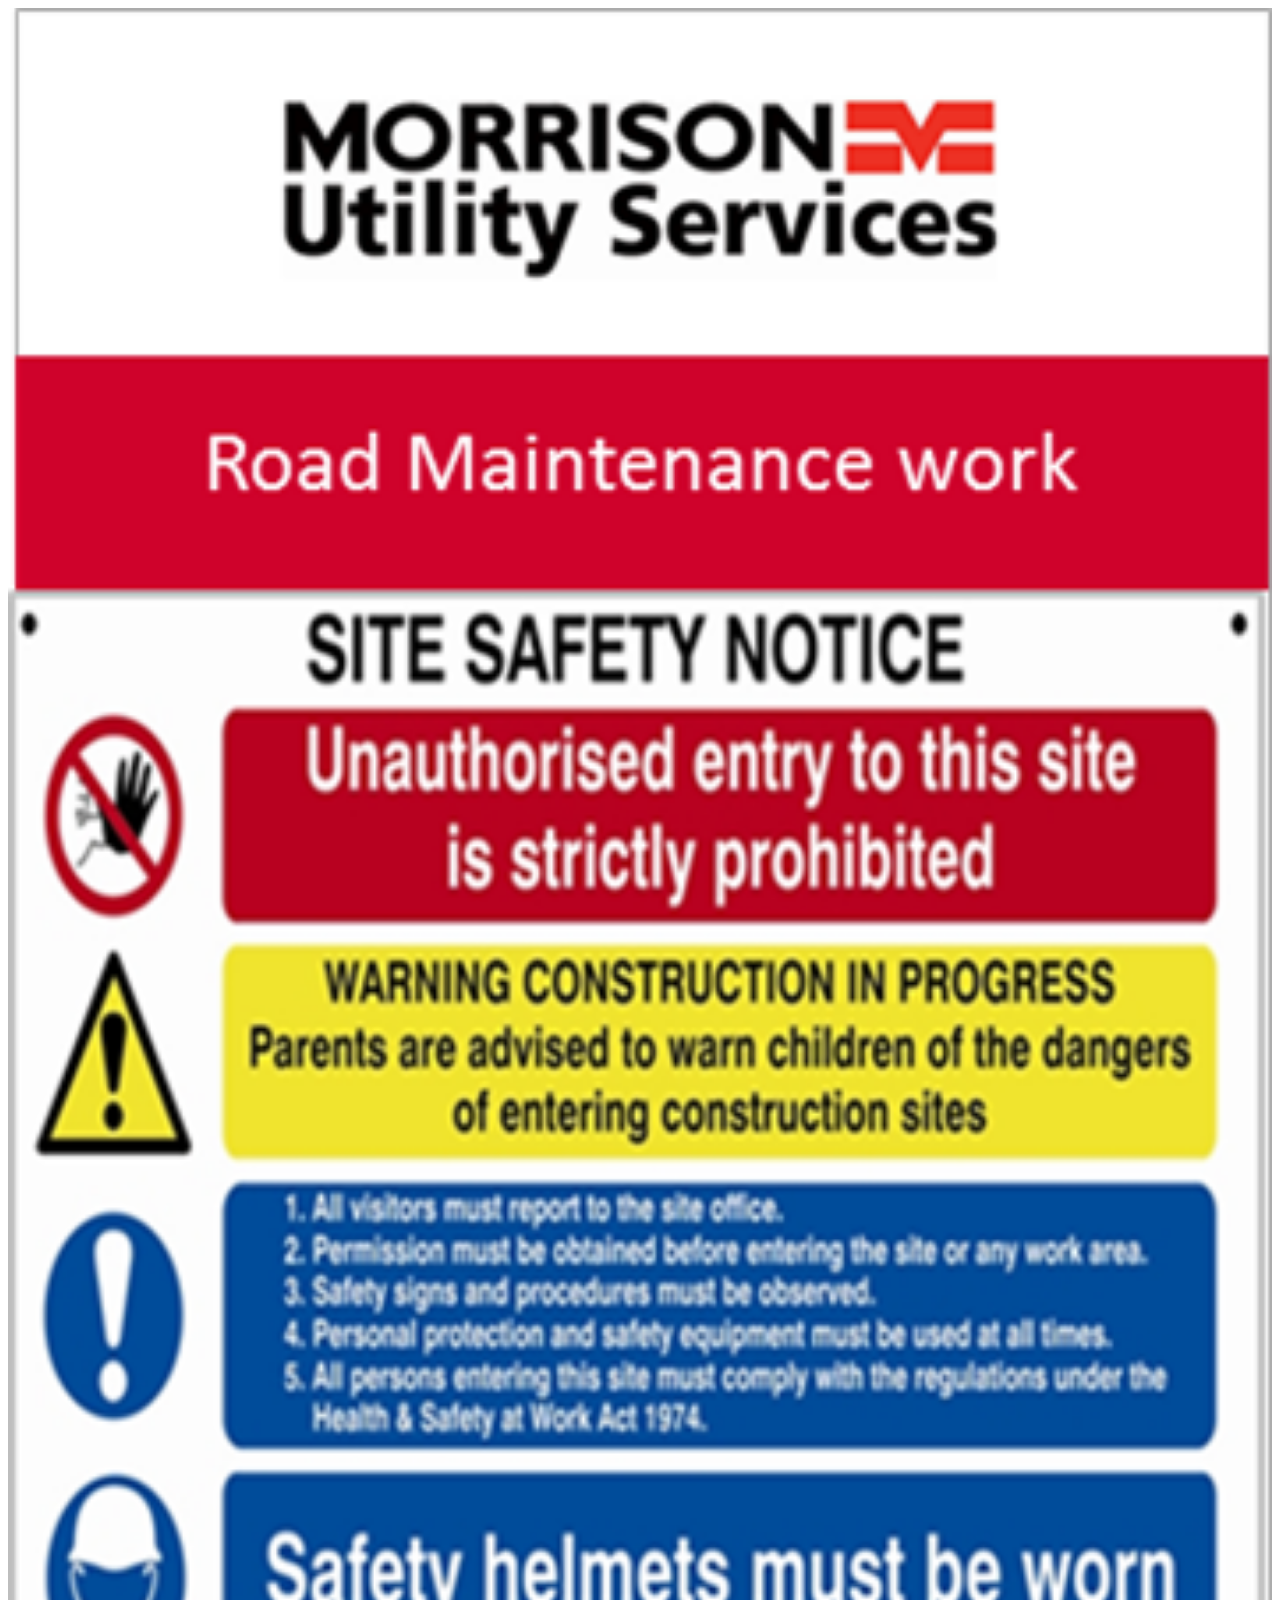
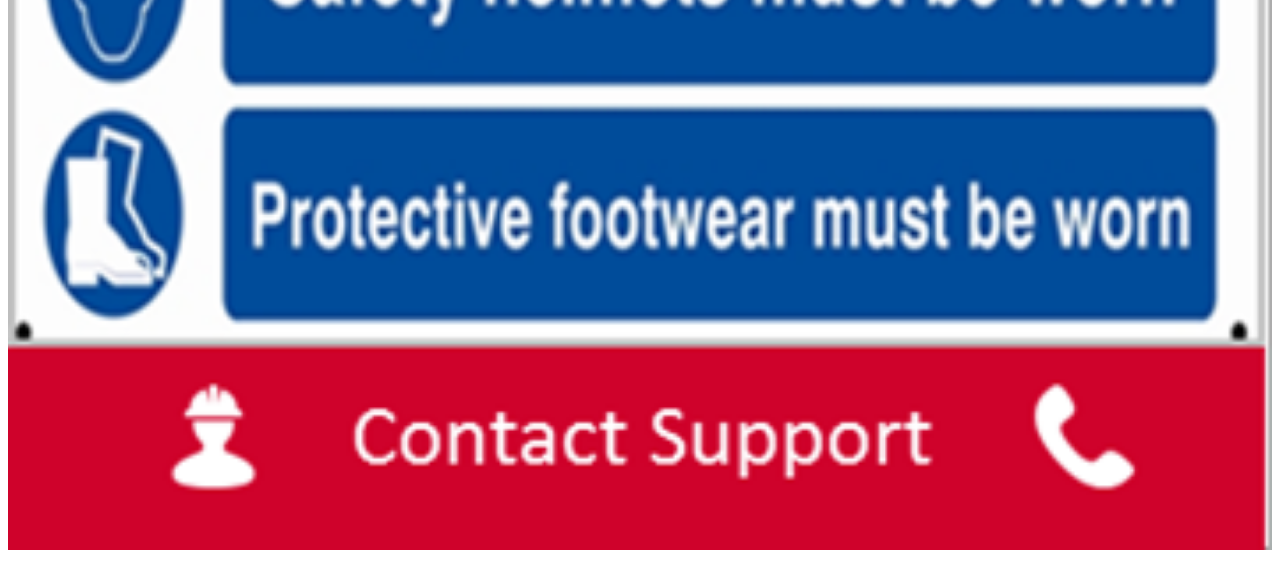
==== RoadSafety.html @ 778d6e80 "Initial Commit" ====
<!DOCTYPE html>
<html>
<head>
<meta name="viewport" content="width=device-width, initial-scale=1.0">
        <title>Road Work Safety</title>
        <meta charset="UTF-8">
        <meta name="viewport" content="width=device-width, initial-scale=1.0">
         <link rel="stylesheet" href="css/style.css" type="text/css" />
            
    </head>
    <body>
        <div class="test1"><img src="img/image.png" class="test"> </div>
    </body>
</html>
---- css/style.css ----
.test{
    width: 100%;
    height: 112%;
    background-size: cover;
    text-align: center;
}
.test1
{
 /*overflow: hidden;*/
}
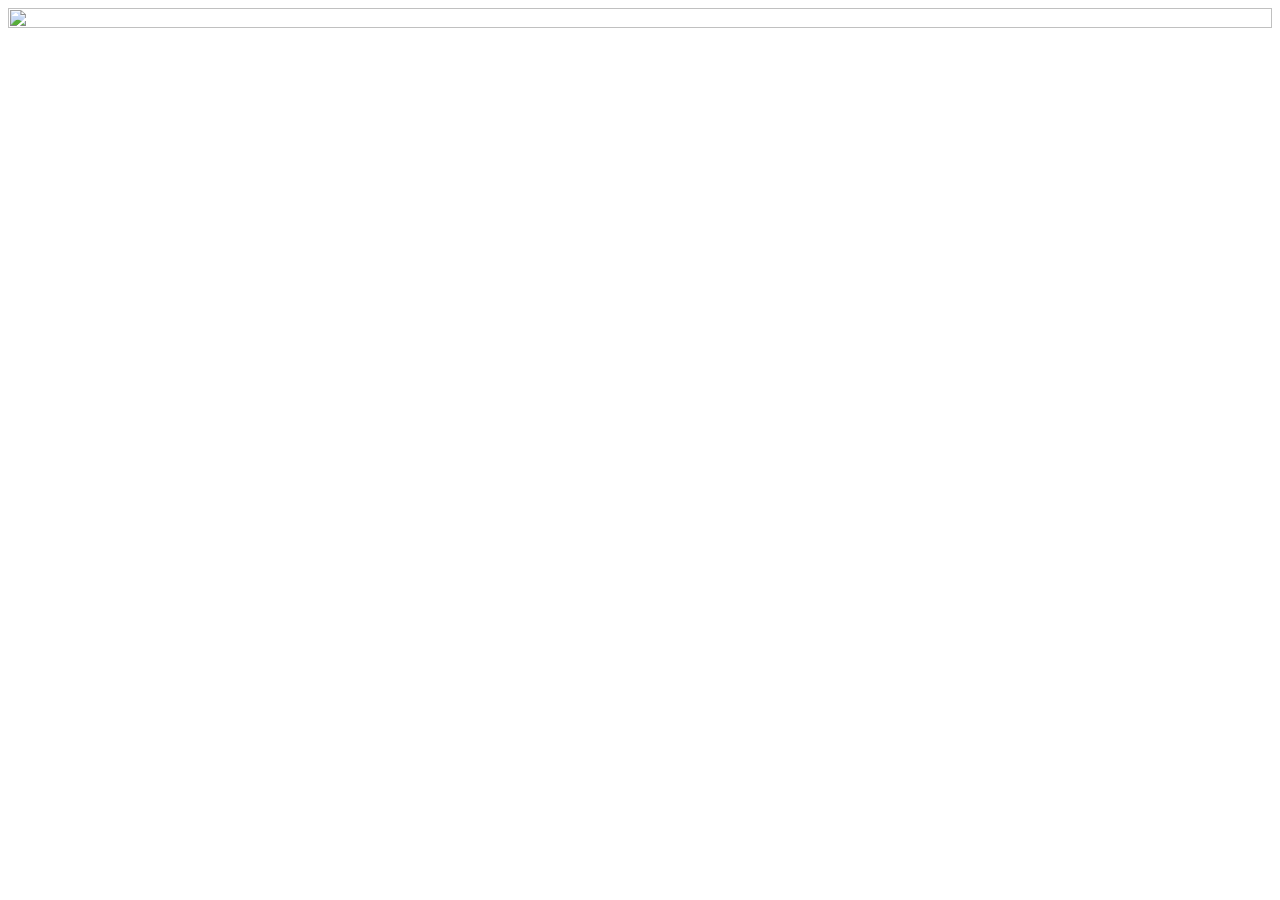
==== commit 7dfd0816: "Add files via upload" ====
--- a/RoadSafety.html
+++ b/RoadSafety.html
@@ -9,6 +9,6 @@
             
     </head>
     <body>
-        <div class="test1"><img src="img/image.png" class="test"> </div>
+        <div class="test"><img src="img/testimage.png" class="test"> </div>
     </body>
 </html>
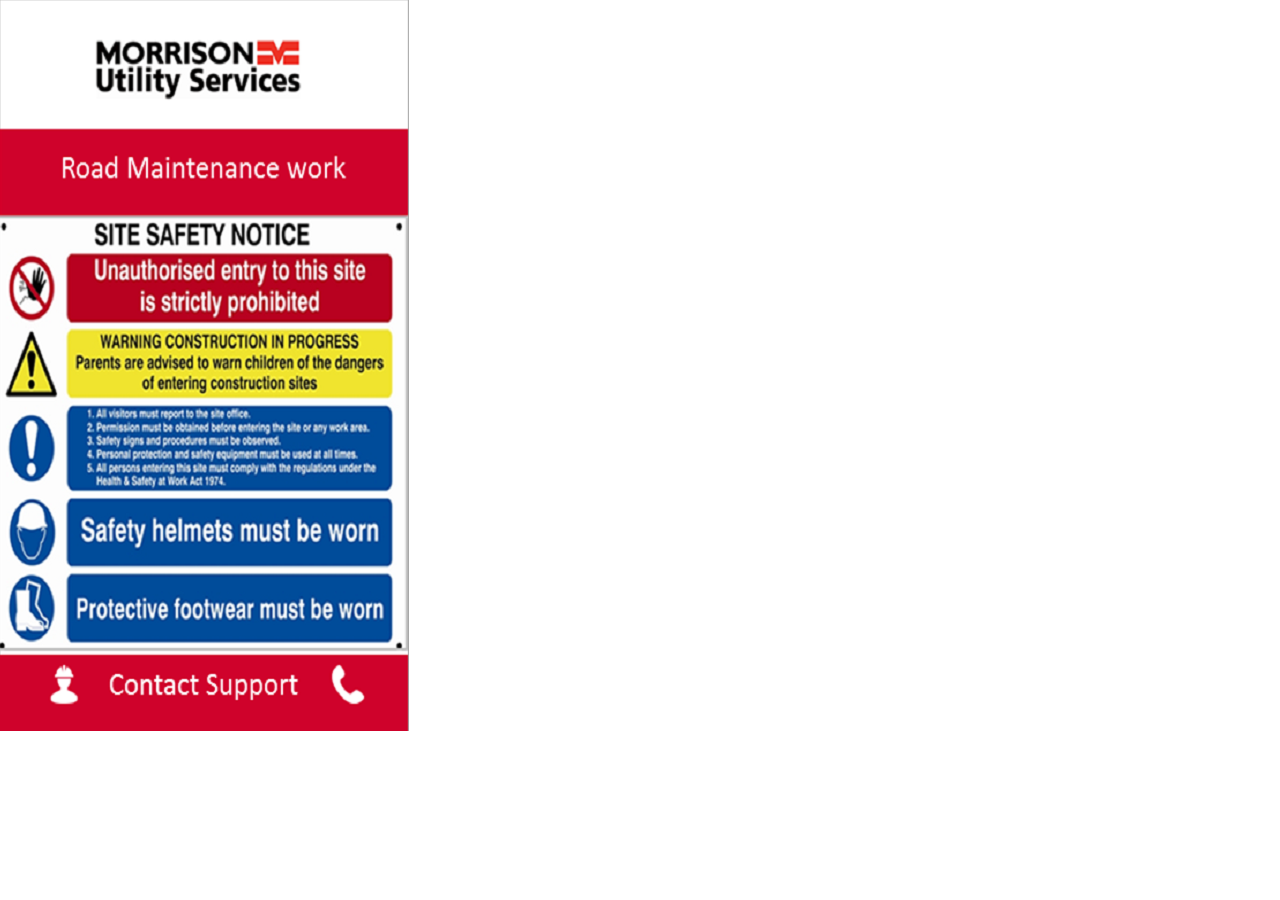
==== commit 44bf12ab: "Update RoadSafety.html" ====
--- a/RoadSafety.html
+++ b/RoadSafety.html
@@ -2,7 +2,7 @@
 <html>
 <head>
 <meta name="viewport" content="width=device-width, initial-scale=1.0">
-        <title>Road Work Safety</title>
+        <title>MUS Road Maintenance Work Alert</title>
         <meta charset="UTF-8">
         <meta name="viewport" content="width=device-width, initial-scale=1.0">
          <link rel="stylesheet" href="css/style.css" type="text/css" />
--- a/css/style.css
+++ b/css/style.css
@@ -1,10 +1,92 @@
-.test{
-    width: 100%;
-    height: 112%;
-    background-size: cover;
-    text-align: center;
-}
+
 .test1
 {
  /*overflow: hidden;*/
-}+}
+ body { 
+        margin:0px;
+        /*background-image: url('../img/testimage.png');*/ 
+        overflow: hidden;
+        
+    }
+
+@media only screen and (max-device-width: 415px) and (max-device-height:735px) {
+   
+    
+    .test{
+    width: 100%;
+    /*height: auto;*/
+    background-size: contain;
+    text-align: center;
+    height: 663px;
+}
+
+   
+
+
+}
+
+@media only screen and (max-device-width: 325px) and (max-device-height:570px) {
+   
+    
+    .test{
+    width: 100%;
+    /*height: auto;*/
+    background-size: contain;
+    text-align: center;
+    height: 568px;
+}
+
+   
+
+
+}
+
+
+@media only screen and (max-device-width: 325px) and (max-device-height:570px) {
+   
+    
+    .test{
+    width: 100%;
+    /*height: auto;*/
+    background-size: contain;
+    text-align: center;
+    height: 568px;
+}
+
+   
+
+
+}
+
+@media only screen and (max-device-width: 380px) and (max-device-height:670px) {
+   
+    
+    .test{
+    width: 100%;
+    /*height: auto;*/
+    background-size: contain;
+    text-align: center;
+    height: 668px;
+}
+
+   
+
+
+}
+
+@media only screen and (max-device-width: 365px) and (max-device-height:645px) {
+   
+    
+    .test{
+    width: 100%;
+    /*height: auto;*/
+    background-size: contain;
+    text-align: center;
+    height: 515px;
+}
+
+   
+
+
+}
